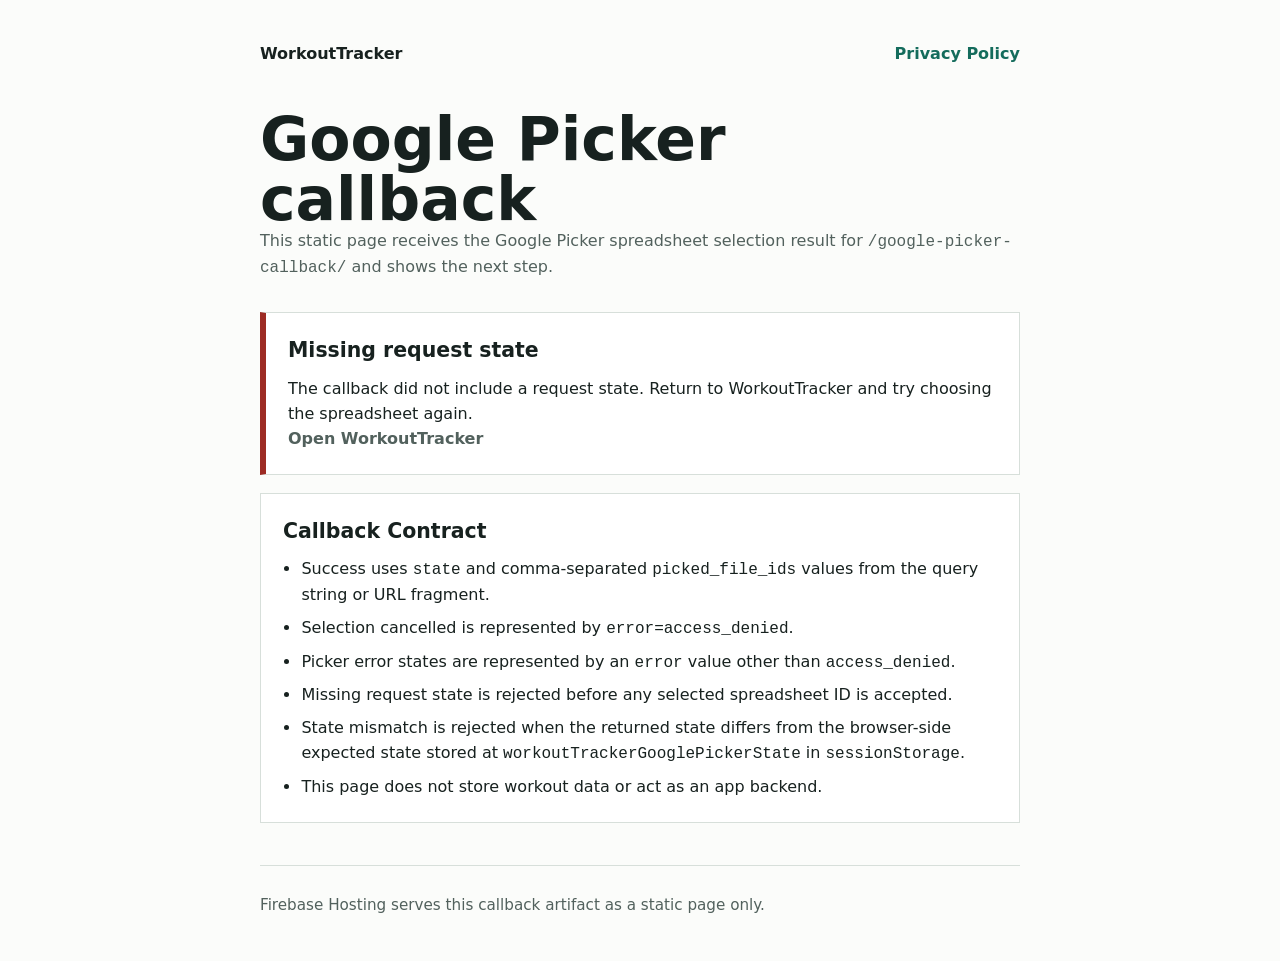
==== public/google-picker-callback/index.html @ 219befe4 "Prompt for workbook name before sheet creation" ====
<!doctype html>
<html lang="en">
  <head>
    <meta charset="utf-8">
    <meta name="viewport" content="width=device-width, initial-scale=1">
    <meta
      name="description"
      content="WorkoutTracker Google Picker callback page for spreadsheet selection."
    >
    <title>WorkoutTracker Google Picker callback</title>
    <style>
      :root {
        color-scheme: light;
        --ink: #17211f;
        --muted: #52615d;
        --line: #d7dfda;
        --paper: #fbfcfa;
        --panel: #ffffff;
        --accent: #146c5c;
        --success: #0f6b50;
        --warning: #916400;
        --danger: #9d2b24;
      }

      * {
        box-sizing: border-box;
      }

      body {
        margin: 0;
        background: var(--paper);
        color: var(--ink);
        font-family:
          Inter, ui-sans-serif, system-ui, -apple-system, BlinkMacSystemFont,
          "Segoe UI", sans-serif;
        line-height: 1.55;
      }

      header,
      main,
      footer {
        width: min(760px, calc(100% - 32px));
        margin: 0 auto;
      }

      header {
        padding: 42px 0 24px;
      }

      nav {
        display: flex;
        justify-content: space-between;
        gap: 16px;
        align-items: center;
        padding-bottom: 42px;
      }

      a {
        color: var(--accent);
        font-weight: 650;
        text-decoration: none;
      }

      a:hover {
        text-decoration: underline;
      }

      a[aria-disabled="true"] {
        color: var(--muted);
        pointer-events: none;
      }

      .brand {
        color: var(--ink);
        font-weight: 800;
      }

      h1 {
        margin: 0;
        font-size: clamp(2rem, 6vw, 3.75rem);
        line-height: 1;
        letter-spacing: 0;
      }

      h2 {
        margin: 0 0 10px;
        font-size: 1.28rem;
      }

      p {
        margin: 0;
      }

      main {
        display: grid;
        gap: 18px;
        padding: 8px 0 42px;
      }

      section {
        padding: 22px;
        border: 1px solid var(--line);
        background: var(--panel);
      }

      .status {
        border-left: 6px solid var(--warning);
      }

      .status[data-kind="success"] {
        border-left-color: var(--success);
      }

      .status[data-kind="cancelled"] {
        border-left-color: var(--warning);
      }

      .status[data-kind="error"],
      .status[data-kind="invalid"] {
        border-left-color: var(--danger);
      }

      .muted {
        color: var(--muted);
      }

      code {
        overflow-wrap: anywhere;
        font-family:
          ui-monospace, SFMono-Regular, "SF Mono", Consolas, "Liberation Mono",
          monospace;
      }

      ul {
        margin: 0;
        padding-left: 1.15rem;
      }

      li + li {
        margin-top: 8px;
      }

      footer {
        padding: 28px 0 44px;
        border-top: 1px solid var(--line);
        color: var(--muted);
        font-size: 0.95rem;
      }
    </style>
  </head>
  <body>
    <header>
      <nav aria-label="Site">
        <a class="brand" href="/">WorkoutTracker</a>
        <a href="/privacy.html">Privacy Policy</a>
      </nav>
      <h1>Google Picker callback</h1>
      <p class="muted">
        This static page receives the Google Picker spreadsheet selection result
        for <code>/google-picker-callback/</code> and shows the next step.
      </p>
    </header>

    <main>
      <section class="status" id="status" data-kind="invalid" aria-live="polite">
        <h2 id="status-title">Malformed callback</h2>
        <p id="status-detail">
          The callback result could not be read. Return to WorkoutTracker and
          try choosing the spreadsheet again.
        </p>
        <p>
          <a id="open-app-link" href="#" aria-disabled="true">
            Open WorkoutTracker
          </a>
        </p>
      </section>

      <section aria-labelledby="contract-heading">
        <h2 id="contract-heading">Callback Contract</h2>
        <ul>
          <li>
            Success uses <code>state</code> and comma-separated
            <code>picked_file_ids</code> values from the query string or URL
            fragment.
          </li>
          <li>
            Selection cancelled is represented by <code>error=access_denied</code>.
          </li>
          <li>
            Picker error states are represented by an <code>error</code> value
            other than <code>access_denied</code>.
          </li>
          <li>
            Missing request state is rejected before any selected spreadsheet ID
            is accepted.
          </li>
          <li>
            State mismatch is rejected when the returned state differs from the
            browser-side expected state stored at
            <code>workoutTrackerGooglePickerState</code> in
            <code>sessionStorage</code>.
          </li>
          <li>
            This page does not store workout data or act as an app backend.
          </li>
        </ul>
      </section>

      <noscript>
        <section class="status" data-kind="invalid">
          <h2>Malformed callback</h2>
          <p>
            JavaScript is required to inspect the callback parameters. Return to
            WorkoutTracker and try choosing the spreadsheet again.
          </p>
        </section>
      </noscript>
    </main>

    <footer>
      <p>
        Firebase Hosting serves this callback artifact as a static page only.
      </p>
    </footer>

    <script>
      (function () {
        "use strict";

        var expectedStateKey = "workoutTrackerGooglePickerState";
        var statusEl = document.getElementById("status");
        var titleEl = document.getElementById("status-title");
        var detailEl = document.getElementById("status-detail");
        var openAppLinkEl = document.getElementById("open-app-link");

        function readCallbackParams() {
          var params = new URLSearchParams(window.location.search);
          var fragment = window.location.hash.replace(/^#/, "");

          if (fragment.charAt(0) === "?") {
            fragment = fragment.slice(1);
          }

          if (fragment.length > 0) {
            var fragmentParams = new URLSearchParams(fragment);
            fragmentParams.forEach(function (value, key) {
              if (!params.has(key)) {
                params.set(key, value);
              }
            });
          }

          return params;
        }

        function parsePickedFileIds(value) {
          if (value === null) {
            return [];
          }

          var ids = value
            .split(",")
            .map(function (id) {
              return id.trim();
            })
            .filter(function (id) {
              return id.length > 0;
            });

          var malformed = ids.length === 0 || ids.some(function (id) {
            return !/^[A-Za-z0-9_-]+$/.test(id);
          });

          return malformed ? null : ids;
        }

        function expectedState() {
          try {
            return window.sessionStorage.getItem(expectedStateKey);
          } catch (error) {
            return null;
          }
        }

        function nativeCallbackUri(params) {
          var nativeParams = new URLSearchParams();
          ["state", "picked_file_ids", "error"].forEach(function (key) {
            if (params.has(key)) {
              nativeParams.set(key, params.get(key));
            }
          });

          if (!nativeParams.has("state")) {
            return null;
          }

          return (
            "workouttracker://google-picker-callback?" +
            nativeParams.toString()
          );
        }

        function evaluateCallback(params) {
          var state = params.get("state");
          var error = params.get("error");
          var expected = expectedState();
          var openAppUri = nativeCallbackUri(params);

          if (!state) {
            return {
              kind: "invalid",
              title: "Missing request state",
              detail:
                "The callback did not include a request state. Return to WorkoutTracker and try choosing the spreadsheet again.",
              openAppUri: openAppUri,
            };
          }

          if (expected && expected !== state) {
            return {
              kind: "invalid",
              title: "State mismatch",
              detail:
                "The callback state does not match the locally stored expected state. Return to WorkoutTracker and start selection again.",
              openAppUri: openAppUri,
            };
          }

          if (error === "access_denied") {
            return {
              kind: "cancelled",
              title: "Selection cancelled",
              detail:
                "No spreadsheet was selected. Return to WorkoutTracker when you are ready to choose a sheet.",
              openAppUri: openAppUri,
            };
          }

          if (error) {
            return {
              kind: "error",
              title: "Picker error",
              detail:
                "Google Picker returned an error: " + error + ". Return to WorkoutTracker and try again.",
              openAppUri: openAppUri,
            };
          }

          var pickedFileIds = parsePickedFileIds(params.get("picked_file_ids"));
          if (pickedFileIds === null || pickedFileIds.length === 0) {
            return {
              kind: "invalid",
              title: "Malformed callback",
              detail:
                "The callback did not include valid selected spreadsheet IDs. Return to WorkoutTracker and try choosing the spreadsheet again.",
              openAppUri: openAppUri,
            };
          }

          return {
            kind: "success",
            title: "Spreadsheet selected",
            detail:
              "Selected spreadsheet ID" +
              (pickedFileIds.length === 1 ? "" : "s") +
              ": " +
              pickedFileIds.join(", ") +
              ". Return to WorkoutTracker to continue.",
            openAppUri: openAppUri,
          };
        }

        function renderResult(result) {
          statusEl.setAttribute("data-kind", result.kind);
          titleEl.textContent = result.title;
          detailEl.textContent = result.detail;

          if (result.openAppUri) {
            openAppLinkEl.href = result.openAppUri;
            openAppLinkEl.removeAttribute("aria-disabled");
            window.setTimeout(function () {
              window.location.href = result.openAppUri;
            }, 0);
          }
        }

        renderResult(evaluateCallback(readCallbackParams()));
      })();
    </script>
  </body>
</html>
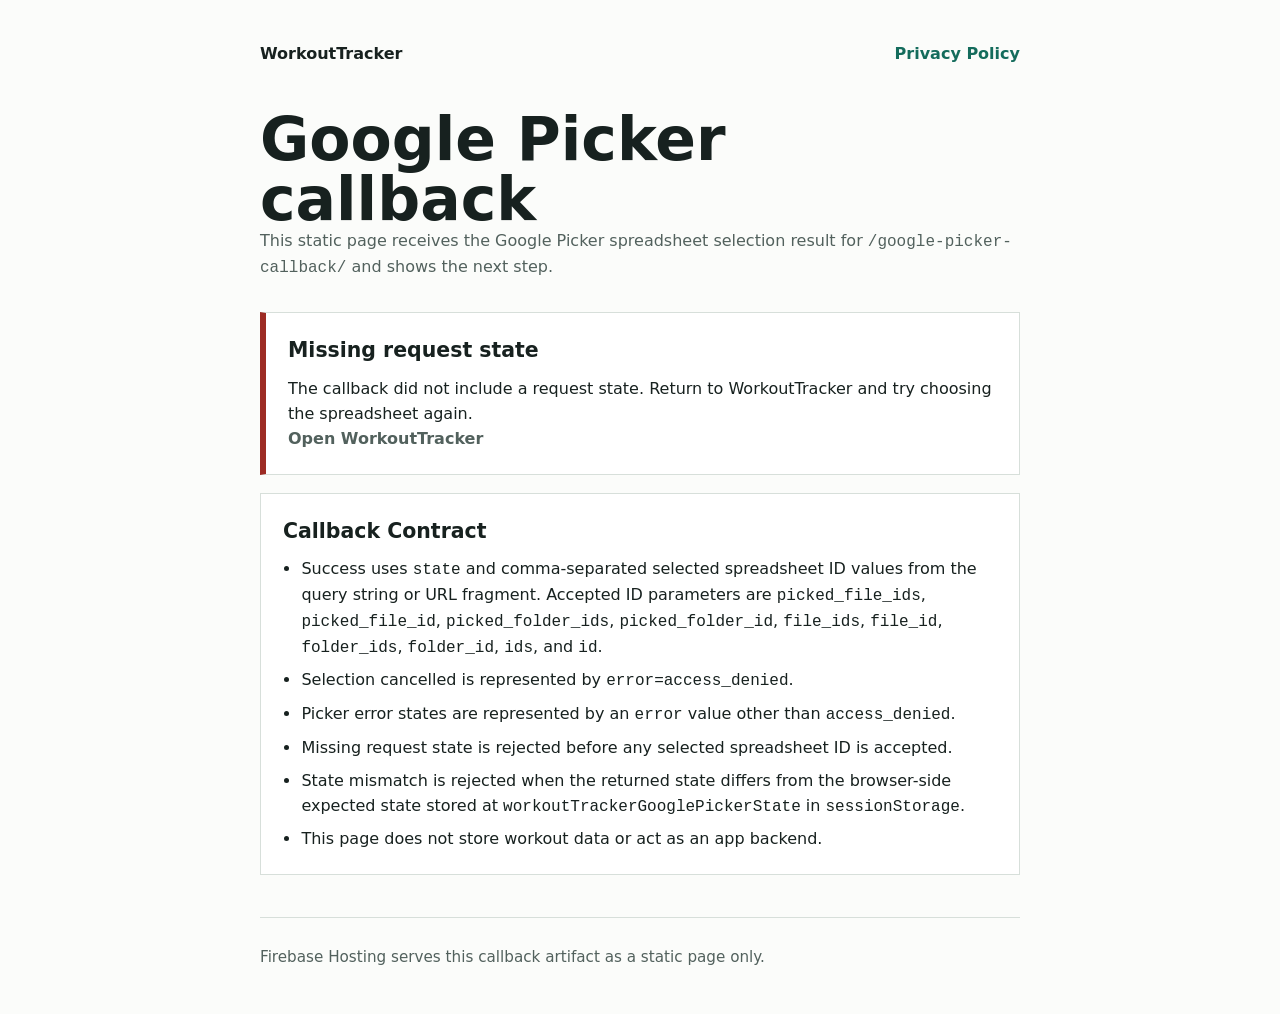
==== commit 89def934: "Restore Google Picker callback contract" ====
--- a/public/google-picker-callback/index.html
+++ b/public/google-picker-callback/index.html
@@ -180,8 +180,13 @@
         <ul>
           <li>
             Success uses <code>state</code> and comma-separated
-            <code>picked_file_ids</code> values from the query string or URL
-            fragment.
+            selected spreadsheet ID values from the query string or URL
+            fragment. Accepted ID parameters are
+            <code>picked_file_ids</code>, <code>picked_file_id</code>,
+            <code>picked_folder_ids</code>, <code>picked_folder_id</code>,
+            <code>file_ids</code>, <code>file_id</code>,
+            <code>folder_ids</code>, <code>folder_id</code>,
+            <code>ids</code>, and <code>id</code>.
           </li>
           <li>
             Selection cancelled is represented by <code>error=access_denied</code>.
@@ -232,6 +237,18 @@
         var titleEl = document.getElementById("status-title");
         var detailEl = document.getElementById("status-detail");
         var openAppLinkEl = document.getElementById("open-app-link");
+        var pickedIdParameterNames = [
+          "picked_file_ids",
+          "picked_file_id",
+          "picked_folder_ids",
+          "picked_folder_id",
+          "file_ids",
+          "file_id",
+          "folder_ids",
+          "folder_id",
+          "ids",
+          "id",
+        ];
 
         function readCallbackParams() {
           var params = new URLSearchParams(window.location.search);
@@ -274,6 +291,20 @@
           return malformed ? null : ids;
         }
 
+        function readPickedFileIds(params) {
+          var pickedFileIdValue = null;
+
+          pickedIdParameterNames.some(function (key) {
+            if (params.has(key)) {
+              pickedFileIdValue = params.get(key);
+              return true;
+            }
+            return false;
+          });
+
+          return parsePickedFileIds(pickedFileIdValue);
+        }
+
         function expectedState() {
           try {
             return window.sessionStorage.getItem(expectedStateKey);
@@ -284,11 +315,17 @@
 
         function nativeCallbackUri(params) {
           var nativeParams = new URLSearchParams();
-          ["state", "picked_file_ids", "error"].forEach(function (key) {
-            if (params.has(key)) {
-              nativeParams.set(key, params.get(key));
-            }
-          });
+          var pickedFileIds = readPickedFileIds(params);
+
+          if (params.has("state")) {
+            nativeParams.set("state", params.get("state"));
+          }
+          if (pickedFileIds !== null && pickedFileIds.length > 0) {
+            nativeParams.set("picked_file_ids", pickedFileIds.join(","));
+          }
+          if (params.has("error")) {
+            nativeParams.set("error", params.get("error"));
+          }
 
           if (!nativeParams.has("state")) {
             return null;
@@ -346,7 +383,7 @@
             };
           }
 
-          var pickedFileIds = parsePickedFileIds(params.get("picked_file_ids"));
+          var pickedFileIds = readPickedFileIds(params);
           if (pickedFileIds === null || pickedFileIds.length === 0) {
             return {
               kind: "invalid",
